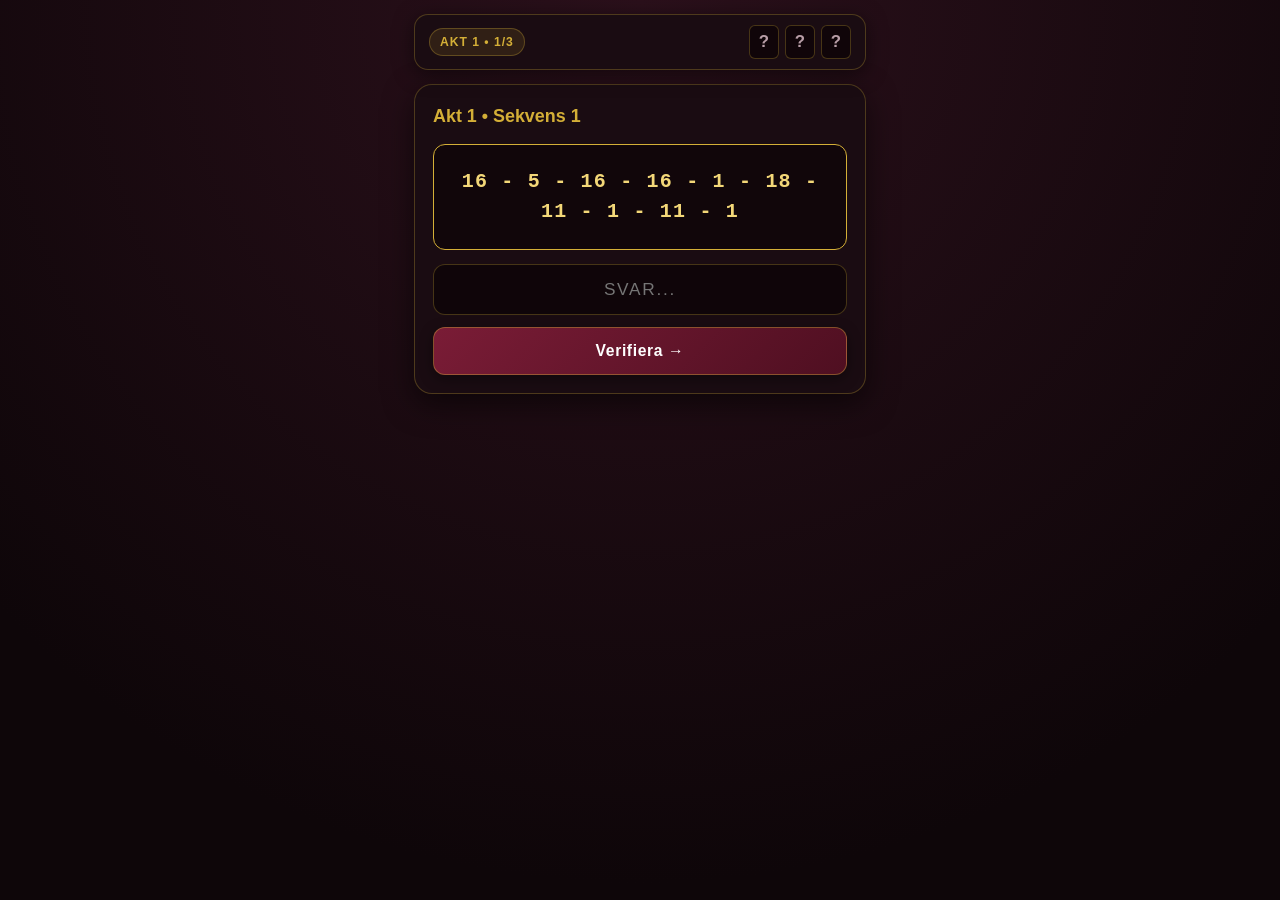
==== akt1-chiffer.html @ c5911ff1 "Add files via upload" ====
<!DOCTYPE html>
<html lang="sv">
<head>
  <meta charset="UTF-8" />
  <meta name="viewport" content="width=device-width, initial-scale=1.0, maximum-scale=1.0, user-scalable=no" />
  <title>Akt 1 - Krypterat Lås</title>
  <link rel="stylesheet" href="style.css" />
</head>
<body>
  <div class="container">
    <div id="hud" class="hud-bar"></div>

    <div class="card">
      <h2>Akt 1 • Sekvens 1</h2>
      <div class="clue-box" style="font-size:1.25rem; padding:22px 12px;">
        16 - 5 - 16 - 16 - 1 - 18 - 11 - 1 - 11 - 1
      </div>

      <input type="text" id="cipherInput" placeholder="SVAR..." autocomplete="off" />
      <button class="btn" onclick="checkAnswer()">Verifiera →</button>
      <div id="feedback" class="feedback"></div>
    </div>
  </div>

  <script src="config.js"></script>
  <script>
    renderHUD("Akt 1 • 1/3", 0);

    function checkAnswer() {
      const val = document.getElementById("cipherInput").value.trim().toUpperCase();
      const fb = document.getElementById("feedback");
      if (val === "PEPPARKAKA") {
        fb.className = "feedback success";
        fb.textContent = "Åtkomst beviljad.";
        setTimeout(() => {
          window.location.href = "akt1-mastermind.html";
        }, 700);
      } else {
        fb.className = "feedback error";
        fb.textContent = "Felaktigt svar.";
      }
    }

    document.getElementById("cipherInput").addEventListener("keyup", (e) => {
      if (e.key === "Enter") checkAnswer();
    });
  </script>
</body>
</html>
---- style.css ----
/* =========================================================
   VINKÄLLARENS SÄKERHETSVALV - MOBILOPTIMERAD DESIGN
   ========================================================= */
:root {
  --bg-dark: #0e0609;
  --bg-card: #1a0c12;
  --bg-card-elevated: #26121b;
  --wine-primary: #7a1c36;
  --wine-hover: #962343;
  --gold: #d4af37;
  --gold-light: #f3d778;
  --text-main: #f8f1f3;
  --text-muted: #b89ea7;
  --success: #2e8b57;
  --error: #c93b3b;
  --border: rgba(212, 175, 55, 0.28);
}

* {
  box-sizing: border-box;
  margin: 0;
  padding: 0;
  -webkit-tap-highlight-color: transparent;
}

html, body {
  min-height: 100vh;
  background-color: var(--bg-dark);
  background-image: radial-gradient(circle at 50% 0%, #2b101b 0%, #0e0609 80%);
  color: var(--text-main);
  font-family: -apple-system, BlinkMacSystemFont, "Segoe UI", Roboto, Helvetica, Arial, sans-serif;
  line-height: 1.5;
  font-size: 16px;
}

.container {
  max-width: 480px;
  margin: 0 auto;
  padding: 14px 14px 44px;
  display: flex;
  flex-direction: column;
  gap: 14px;
}

/* Topp-bar (HUD) */
.hud-bar {
  background: var(--bg-card);
  border: 1px solid var(--border);
  border-radius: 14px;
  padding: 10px 14px;
  display: flex;
  justify-content: space-between;
  align-items: center;
  box-shadow: 0 4px 20px rgba(0,0,0,0.5);
  position: sticky;
  top: 8px;
  z-index: 50;
}

.act-badge {
  font-size: 0.76rem;
  font-weight: 700;
  text-transform: uppercase;
  letter-spacing: 0.08em;
  color: var(--gold);
  background: rgba(212, 175, 55, 0.12);
  padding: 4px 10px;
  border-radius: 999px;
  border: 1px solid rgba(212, 175, 55, 0.3);
}

.code-slots {
  display: flex;
  gap: 6px;
  align-items: center;
}

.code-slot {
  width: 30px;
  height: 34px;
  border-radius: 6px;
  background: #100509;
  border: 1px solid var(--border);
  display: flex;
  align-items: center;
  justify-content: center;
  font-weight: 800;
  font-size: 1.05rem;
  color: var(--text-muted);
}

.code-slot.unlocked {
  background: rgba(212, 175, 55, 0.22);
  border-color: var(--gold);
  color: var(--gold-light);
  box-shadow: 0 0 12px rgba(212, 175, 55, 0.3);
}

/* Kort */
.card {
  background: var(--bg-card);
  border: 1px solid var(--border);
  border-radius: 18px;
  padding: 18px;
  box-shadow: 0 10px 30px rgba(0,0,0,0.55);
}

h1 {
  font-size: 1.4rem;
  color: var(--gold-light);
  margin-bottom: 8px;
  font-weight: 700;
}

h2 {
  font-size: 1.12rem;
  color: var(--gold);
  margin-bottom: 8px;
}

p {
  color: var(--text-main);
  margin-bottom: 12px;
  font-size: 0.95rem;
}

.muted {
  color: var(--text-muted);
  font-size: 0.86rem;
}

.clue-box {
  background: #11060a;
  border: 1px solid var(--gold);
  border-radius: 12px;
  padding: 16px 12px;
  margin: 14px 0;
  text-align: center;
  font-family: "Courier New", Courier, monospace;
  font-size: 1.1rem;
  font-weight: 700;
  color: var(--gold-light);
  letter-spacing: 0.06em;
  word-break: break-word;
}

/* Inputs & Knappar */
input[type="text"], input[type="number"] {
  width: 100%;
  padding: 14px 16px;
  border-radius: 12px;
  border: 1px solid var(--border);
  background: #0f0509;
  color: #fff;
  font-size: 1.08rem;
  text-align: center;
  letter-spacing: 0.1em;
  text-transform: uppercase;
  margin-bottom: 12px;
  outline: none;
}

input:focus {
  border-color: var(--gold);
  box-shadow: 0 0 0 3px rgba(212, 175, 55, 0.22);
}

.btn {
  display: inline-flex;
  align-items: center;
  justify-content: center;
  width: 100%;
  padding: 14px 18px;
  border-radius: 12px;
  background: linear-gradient(135deg, var(--wine-primary), #4f0f21);
  color: #fff;
  font-size: 0.98rem;
  font-weight: 700;
  letter-spacing: 0.04em;
  cursor: pointer;
  text-decoration: none;
  border: 1px solid rgba(212, 175, 55, 0.4);
  box-shadow: 0 4px 14px rgba(0,0,0,0.4);
  transition: transform 0.1s ease;
  touch-action: manipulation;
}

.btn:active {
  transform: scale(0.97);
}

.btn:disabled {
  opacity: 0.5;
  cursor: not-allowed;
}

.btn-gold {
  background: linear-gradient(135deg, #d4af37, #a37d14);
  color: #16080c;
  border: none;
}

.btn-secondary {
  background: var(--bg-card-elevated);
  border: 1px solid var(--border);
  color: var(--gold-light);
  margin-top: 8px;
}

/* Feedback */
.feedback {
  margin-top: 10px;
  padding: 10px 12px;
  border-radius: 10px;
  font-size: 0.9rem;
  font-weight: 600;
  text-align: center;
  display: none;
}

.feedback.error {
  display: block;
  background: rgba(201, 59, 59, 0.2);
  border: 1px solid var(--error);
  color: #ff9c9c;
}

.feedback.success {
  display: block;
  background: rgba(46, 139, 87, 0.22);
  border: 1px solid var(--success);
  color: #8ce6b3;
}

/* Siffer-avslöjande */
.digit-reveal {
  text-align: center;
  padding: 22px 14px;
  background: radial-gradient(circle, rgba(212,175,55,0.22) 0%, rgba(16,6,10,0.95) 75%);
  border: 2px solid var(--gold);
  border-radius: 16px;
  margin: 12px 0 16px;
  animation: popIn 0.4s cubic-bezier(0.175, 0.885, 0.32, 1.275);
}

.digit-big {
  font-size: 4.2rem;
  font-weight: 900;
  color: var(--gold-light);
  text-shadow: 0 0 25px rgba(212, 175, 55, 0.65);
  line-height: 1.1;
  margin: 8px 0;
}

/* D-pad / Pilknappar för mobil */
.dpad {
  display: grid;
  grid-template-columns: repeat(3, 66px);
  grid-template-rows: repeat(3, 60px);
  gap: 8px;
  justify-content: center;
  margin: 16px auto 4px;
  user-select: none;
}

.dpad-btn {
  background: var(--bg-card-elevated);
  border: 2px solid var(--gold);
  border-radius: 14px;
  color: var(--gold-light);
  font-size: 1.55rem;
  font-weight: bold;
  display: flex;
  align-items: center;
  justify-content: center;
  cursor: pointer;
  box-shadow: 0 4px 10px rgba(0,0,0,0.45);
  touch-action: manipulation;
}

.dpad-btn:active {
  background: var(--gold);
  color: #12090d;
  transform: scale(0.93);
}

.dpad-up { grid-column: 2; grid-row: 1; }
.dpad-left { grid-column: 1; grid-row: 2; }
.dpad-center {
  grid-column: 2;
  grid-row: 2;
  background: #14080d;
  border: 1px solid var(--border);
  border-radius: 50%;
  display: flex;
  align-items: center;
  justify-content: center;
  font-size: 0.95rem;
  font-weight: 700;
  color: var(--gold);
  cursor: pointer;
  touch-action: manipulation;
}
.dpad-center:active {
  background: var(--gold);
  color: #12090d;
}
.dpad-right { grid-column: 3; grid-row: 2; }
.dpad-down { grid-column: 2; grid-row: 3; }

@keyframes popIn {
  0% { transform: scale(0.8); opacity: 0; }
  100% { transform: scale(1); opacity: 1; }
}
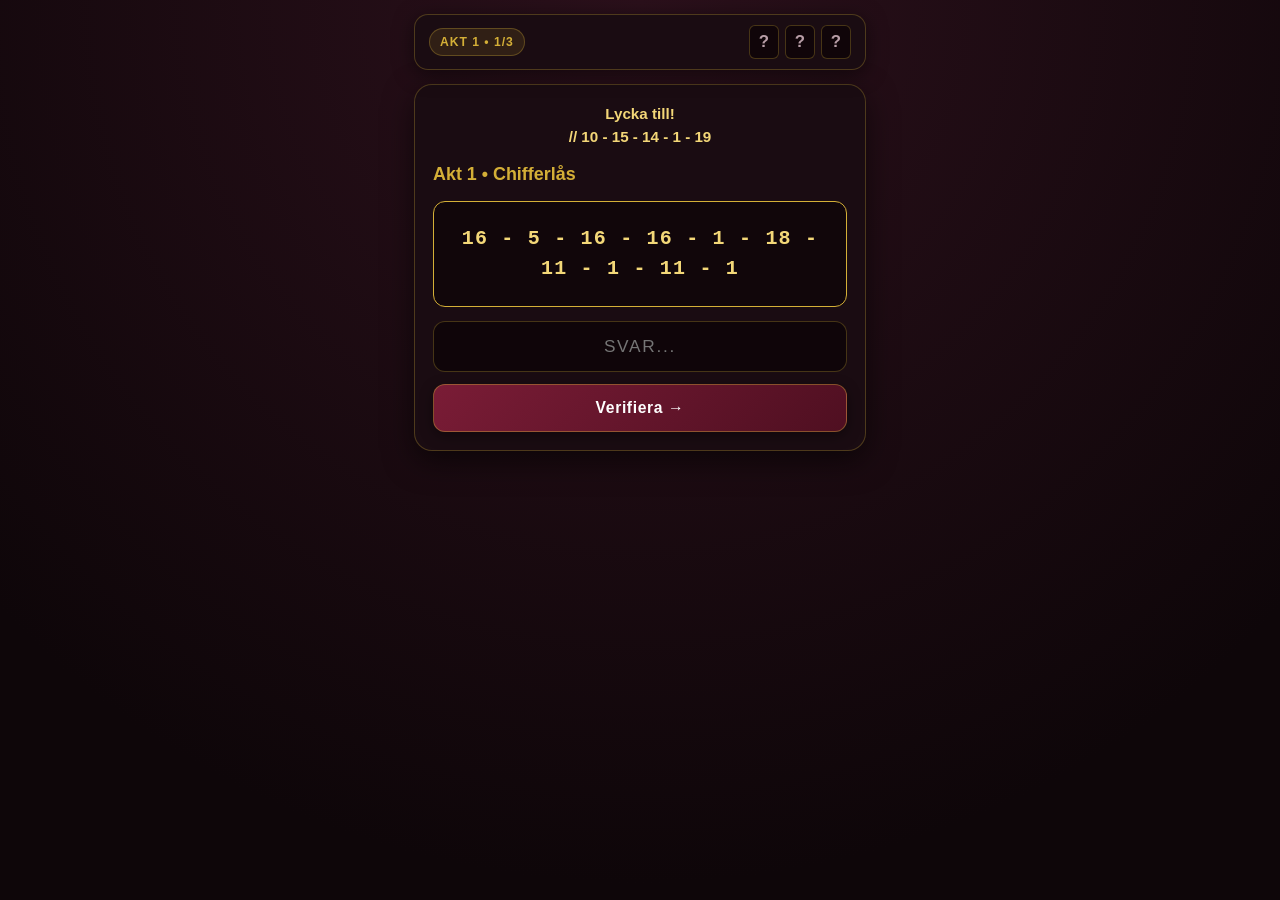
==== commit cdabb5d0: "Update akt1-chiffer.html" ====
--- a/akt1-chiffer.html
+++ b/akt1-chiffer.html
@@ -11,7 +11,11 @@
     <div id="hud" class="hud-bar"></div>
 
     <div class="card">
-      <h2>Akt 1 • Sekvens 1</h2>
+      <p style="text-align: center; color: var(--gold-light); font-weight: bold; margin-bottom: 12px;">
+        Lycka till! </br>
+      // 10 - 15 - 14 - 1 - 19
+      </p>
+      <h2>Akt 1 • Chifferlås</h2>
       <div class="clue-box" style="font-size:1.25rem; padding:22px 12px;">
         16 - 5 - 16 - 16 - 1 - 18 - 11 - 1 - 11 - 1
       </div>
@@ -24,6 +28,7 @@
 
   <script src="config.js"></script>
   <script>
+    saveProgress("akt1-chiffer.html", 0);
     renderHUD("Akt 1 • 1/3", 0);
 
     function checkAnswer() {
@@ -32,6 +37,7 @@
       if (val === "PEPPARKAKA") {
         fb.className = "feedback success";
         fb.textContent = "Åtkomst beviljad.";
+        saveProgress("akt1-mastermind.html", 0);
         setTimeout(() => {
           window.location.href = "akt1-mastermind.html";
         }, 700);
--- a/style.css
+++ b/style.css
@@ -207,6 +207,17 @@
   margin-top: 8px;
 }
 
+.btn-reset-small {
+  background: transparent;
+  border: 1px solid rgba(184, 158, 167, 0.3);
+  color: var(--text-muted);
+  font-size: 0.8rem;
+  font-weight: 600;
+  padding: 9px 12px;
+  margin-top: 10px;
+  box-shadow: none;
+}
+
 /* Feedback */
 .feedback {
   margin-top: 10px;
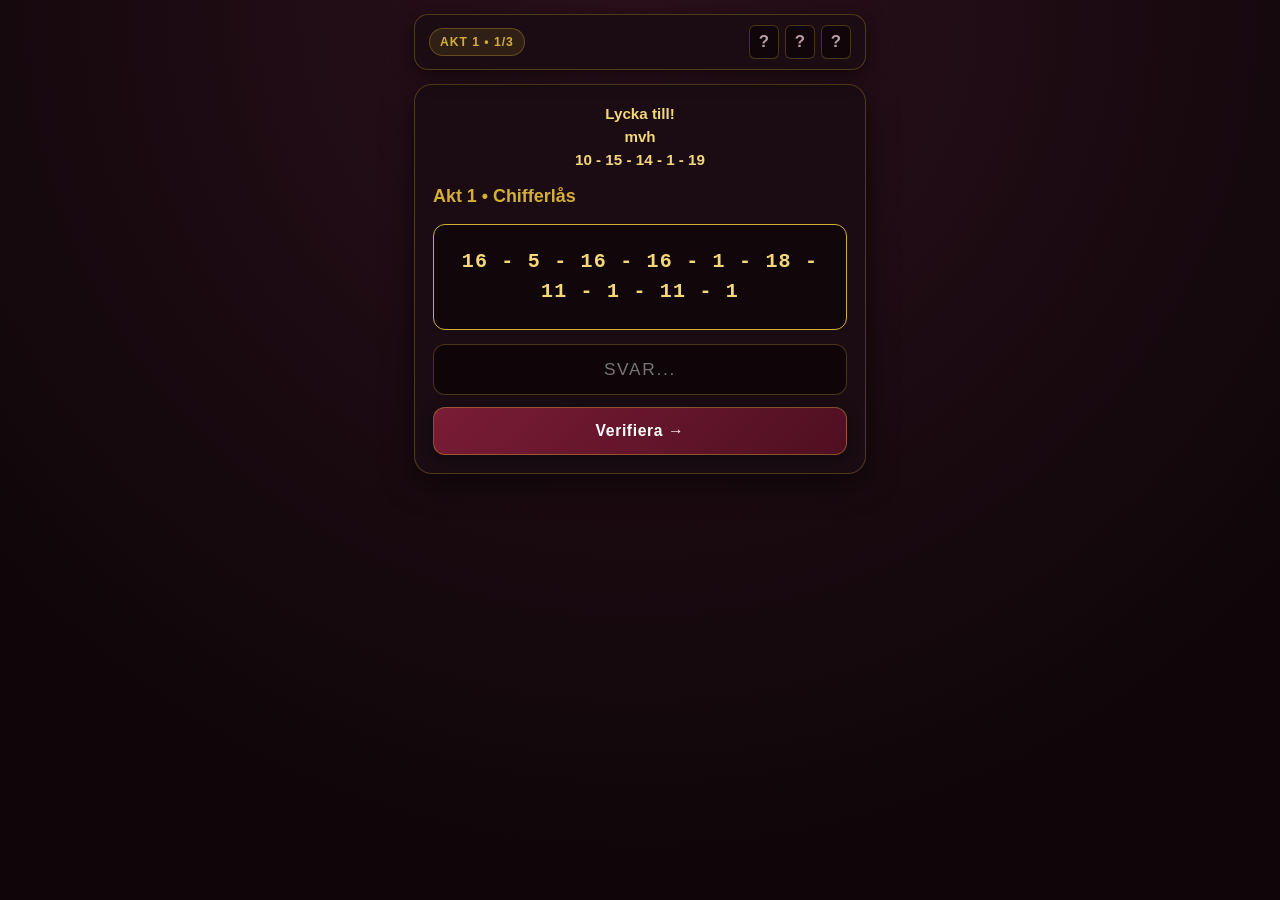
==== commit 100f9f92: "Update akt1-chiffer.html" ====
--- a/akt1-chiffer.html
+++ b/akt1-chiffer.html
@@ -13,7 +13,7 @@
     <div class="card">
       <p style="text-align: center; color: var(--gold-light); font-weight: bold; margin-bottom: 12px;">
         Lycka till! </br>
-      // 10 - 15 - 14 - 1 - 19
+      mvh </br>10 - 15 - 14 - 1 - 19
       </p>
       <h2>Akt 1 • Chifferlås</h2>
       <div class="clue-box" style="font-size:1.25rem; padding:22px 12px;">
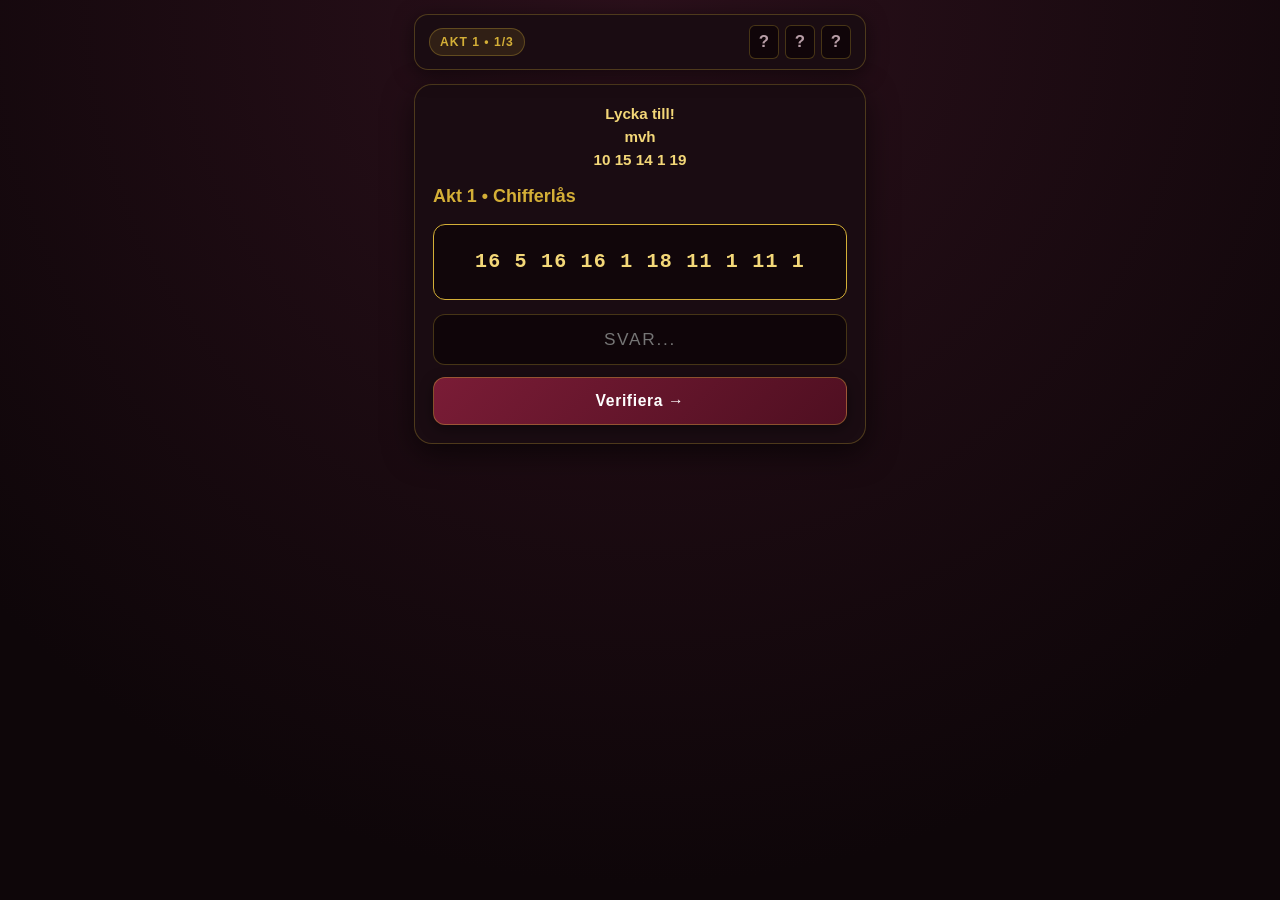
==== commit b87ceef0: "Update akt1-chiffer.html" ====
--- a/akt1-chiffer.html
+++ b/akt1-chiffer.html
@@ -13,11 +13,11 @@
     <div class="card">
       <p style="text-align: center; color: var(--gold-light); font-weight: bold; margin-bottom: 12px;">
         Lycka till! </br>
-      mvh </br>10 - 15 - 14 - 1 - 19
+      mvh </br>10   15   14   1   19
       </p>
       <h2>Akt 1 • Chifferlås</h2>
       <div class="clue-box" style="font-size:1.25rem; padding:22px 12px;">
-        16 - 5 - 16 - 16 - 1 - 18 - 11 - 1 - 11 - 1
+        16   5   16   16   1   18   11   1   11   1
       </div>
 
       <input type="text" id="cipherInput" placeholder="SVAR..." autocomplete="off" />
